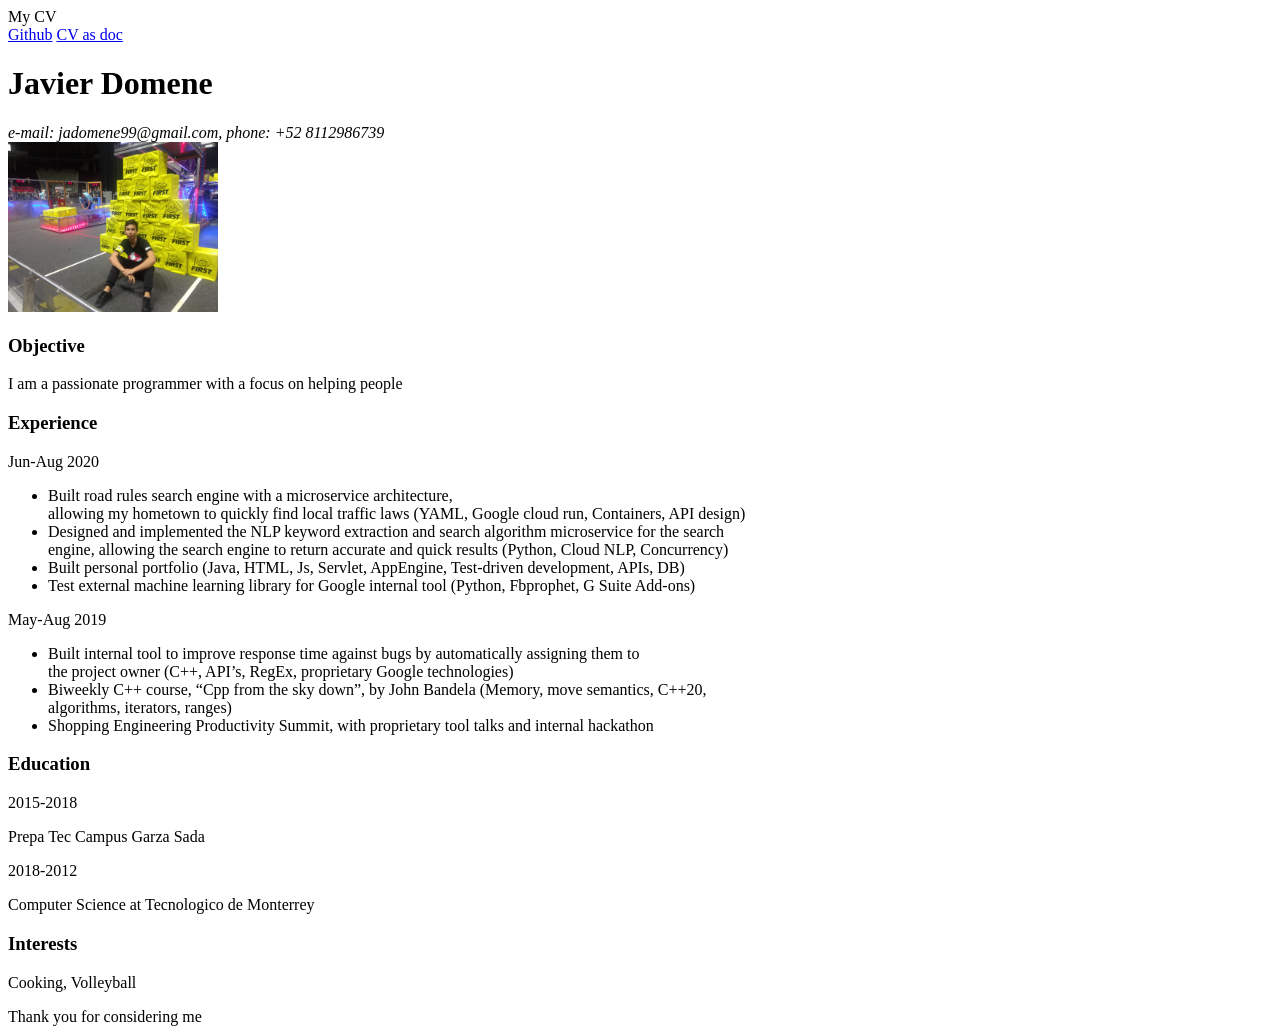
==== l1/index.html @ bad976b5 "Curriculum lab 1" ====
<!DOCTYPE html>
<html>
	<head>
		<title>cv</title>
		<meta name="viewport" content="width=device-width">
	</head>
	<body>
		<header>My CV</header>
		<section>
			<nav>
				<a href="https://github.com/Domene99/">Github</a>
				<a href="https://docs.google.com/document/d/1meRva8Qa69-wL7M9A5j-0npiQYTleQILU4R9AfRxa0c/edit?usp=sharing">CV as doc</a>
			</nav>
		</section>
		<main>
			<h1>Javier Domene</h1>
			<address>e-mail: jadomene99@gmail.com, phone: +52 8112986739</address>
			<img width="210" height="170"src="yo.jpg" alt="Soy yo">
			<h3>Objective</h3>
			<p>I am a passionate programmer with a focus on helping people</p>
			<h3>Experience</h3>
			<div>
				<p>Jun-Aug 2020</p>
				<ul>
					<li>Built road rules search engine with a microservice architecture, <span><br>allowing my hometown to quickly find local traffic laws (YAML, Google cloud run, Containers, API design)</span></li>
					<li>Designed and implemented the NLP keyword extraction and search algorithm microservice for the search <span><br>engine, allowing the search engine to return accurate and quick results (Python, Cloud NLP, Concurrency)</span></li>
					<li>Built personal portfolio (Java, HTML, Js, Servlet, AppEngine, Test-driven development, APIs, DB)</li>
					<li>Test external machine learning library for Google internal tool (Python, Fbprophet, G Suite Add-ons)</li>
				</ul>
			</div>
			<div>
				<p>May-Aug 2019</p>
				<ul>
					<li>Built internal tool to improve response time against bugs by automatically assigning them to <span><br>the project owner (C++, API’s, RegEx, proprietary Google technologies)</span></li>
					<li>Biweekly C++ course, “Cpp from the sky down”, by John Bandela (Memory, move semantics, C++20, <span><br>algorithms, iterators, ranges)</span></li>
					<li>Shopping Engineering Productivity Summit, with proprietary tool talks and internal hackathon</li>
				</ul>
			</div>
			<h3>Education</h3>
			<p>2015-2018</p>
			<p>Prepa Tec Campus Garza Sada</p>
			<p>2018-2012</p>
			<p>Computer Science at Tecnologico de Monterrey</p>
			<h3>Interests</h3>
			<p>Cooking, Volleyball</p>
		</main>
		<footer>Thank you for considering me</footer>
	</body>
</html>
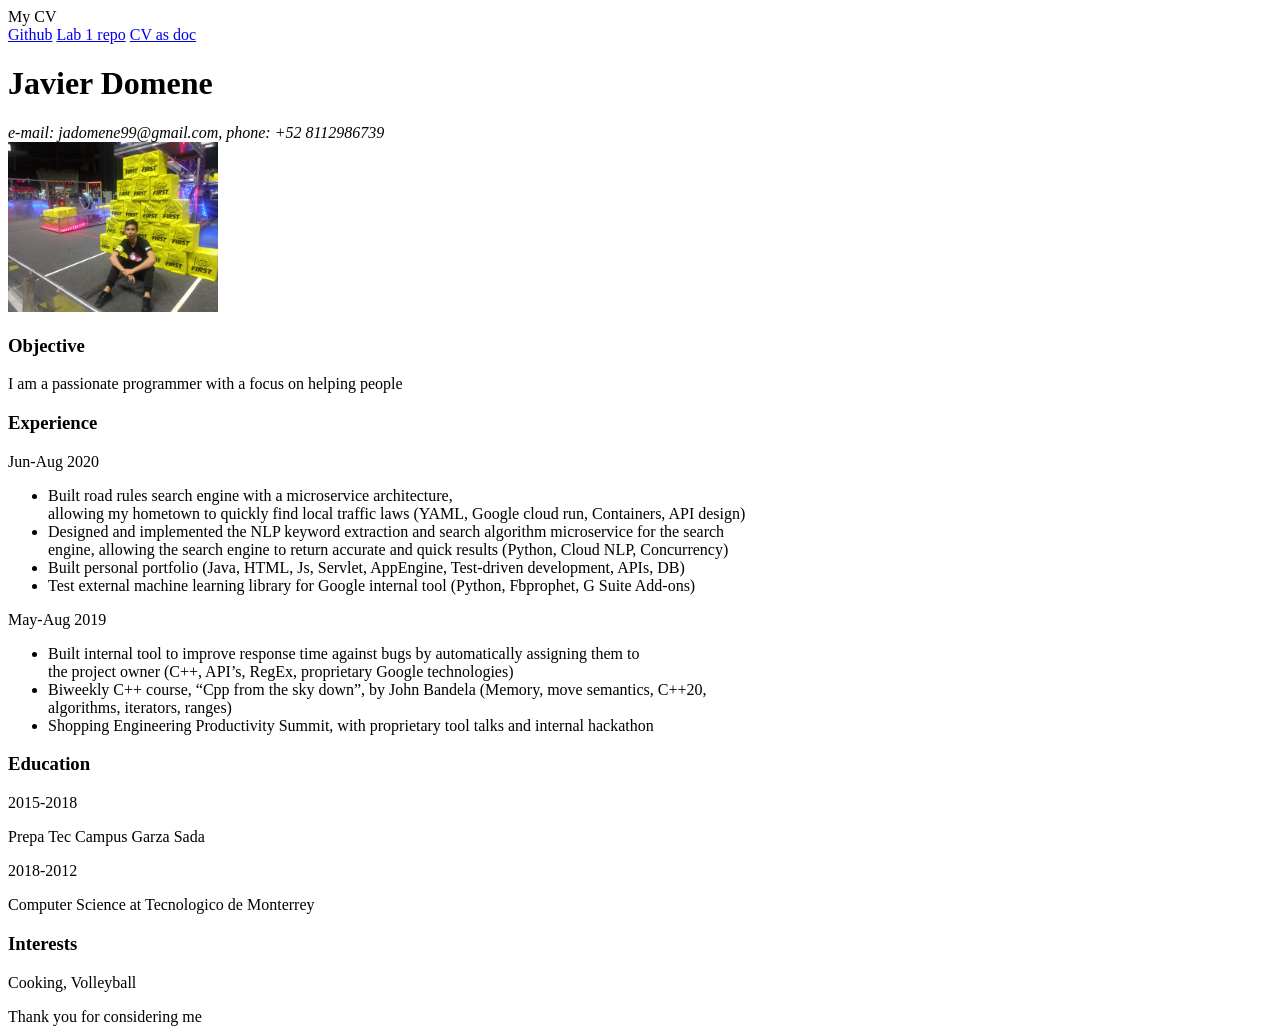
==== commit 81e5944f: "Add lab link to html" ====
--- a/l1/index.html
+++ b/l1/index.html
@@ -9,6 +9,7 @@
 		<section>
 			<nav>
 				<a href="https://github.com/Domene99/">Github</a>
+				<a href="https://github.com/Domene99/Web/tree/master/l1">Lab 1 repo</a>
 				<a href="https://docs.google.com/document/d/1meRva8Qa69-wL7M9A5j-0npiQYTleQILU4R9AfRxa0c/edit?usp=sharing">CV as doc</a>
 			</nav>
 		</section>
